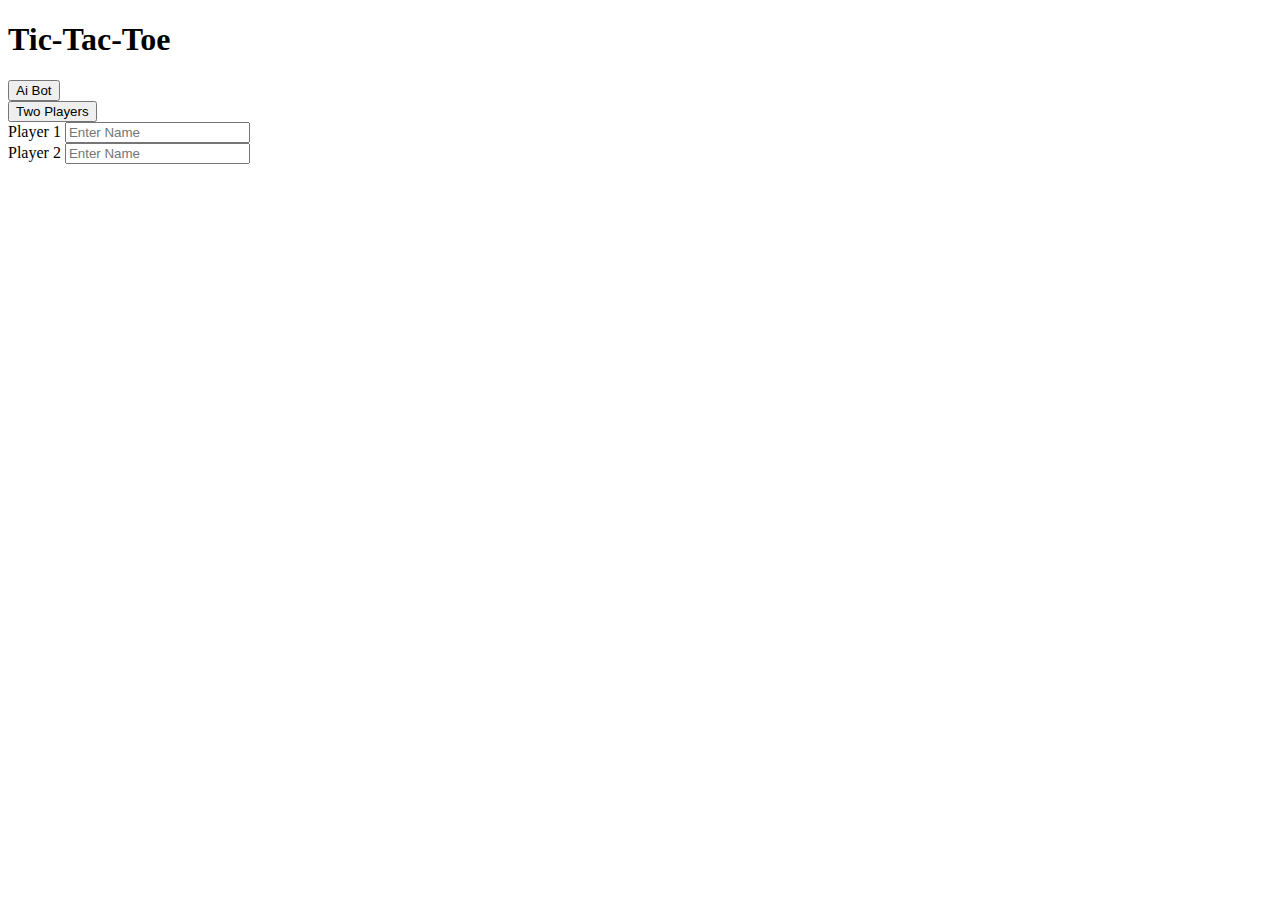
==== startgame.html @ e736c67b "start game page html and css design done" ====
<!DOCTYPE html>
<html lang="en">

<head>
    <meta charset="UTF-8">
    <meta http-equiv="X-UA-Compatible" content="IE=edge">
    <meta name="viewport" content="width=device-width, initial-scale=1.0">
    <title>Tic Tac Toe</title>
</head>

<body>
    <section class="game-title">
        <h1>
            <span class="game-name">Tic</span>-Tac-<span class="game-name">Toe</span>
        </h1>
    </section>
    <section class="choose-opponent">
        <div class="ai">
            <button class="ai-btn">Ai Bot</button>
        </div>
        <div class="two-players">
            <button class="players-btn">Two Players</button>
        </div>
        <section class="player-names">
            <div>
                <label for="p1name">Player 1</label>
                <input type="text" name="player1" id="p1name" placeholder="Enter Name">
            </div>
            <div>
                <label for="p2name">Player 2</label>
                <input type="text" name="player2" id="p2name" placeholder="Enter Name">
            </div>
        </section>
    </section>
</body>

</html>
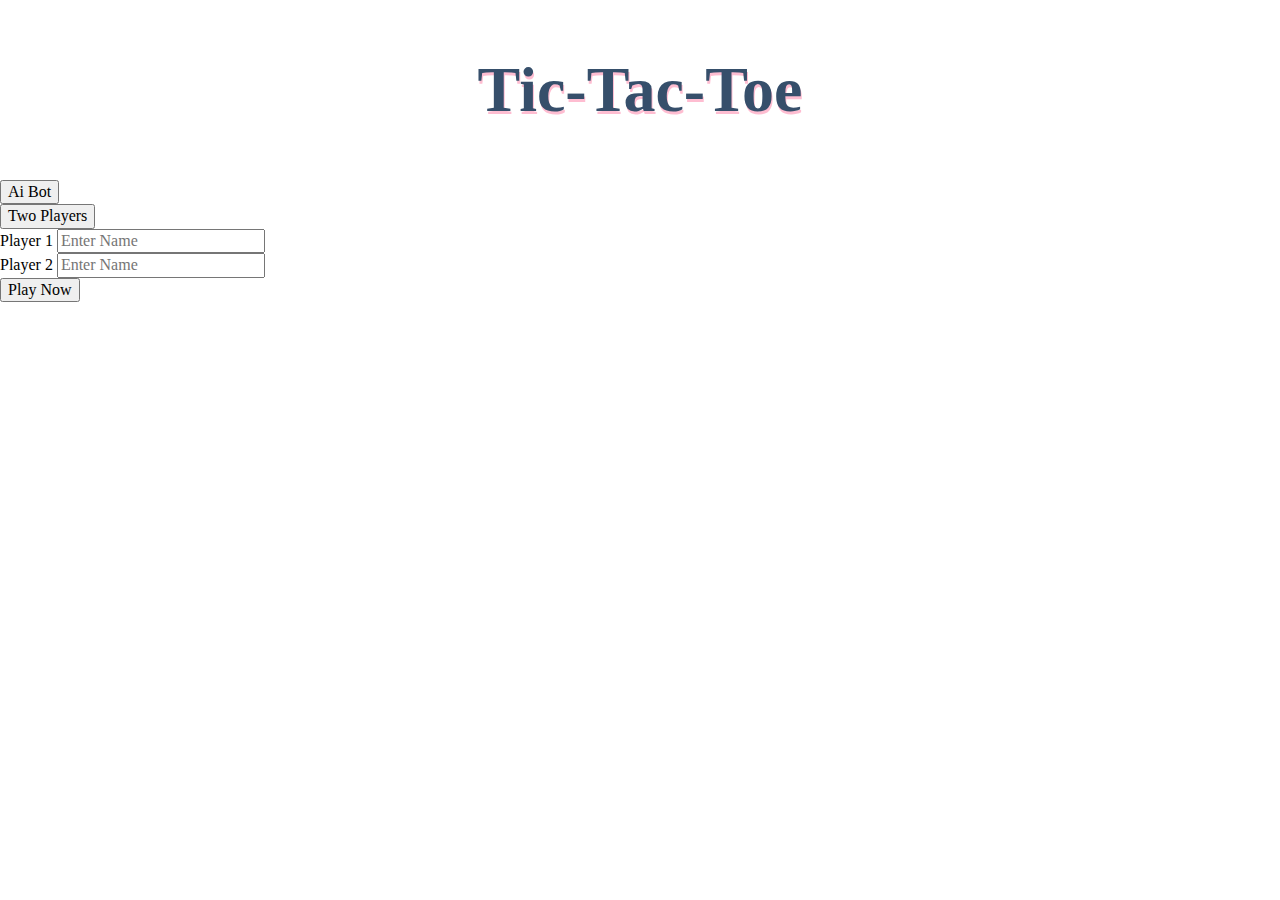
==== commit 535dce9e: "start game style has added" ====
--- a/startgame.html
+++ b/startgame.html
@@ -5,6 +5,9 @@
     <meta charset="UTF-8">
     <meta http-equiv="X-UA-Compatible" content="IE=edge">
     <meta name="viewport" content="width=device-width, initial-scale=1.0">
+    <link rel="stylesheet" href="./style/startgame.css">
+    <link rel="stylesheet" href="./style/normalize.css">
+    <link rel="shortcut icon" href="./image/favicon/tic-tac-toe.png" type="image/x-icon">
     <title>Tic Tac Toe</title>
 </head>
 
@@ -24,14 +27,15 @@
         <section class="player-names">
             <div>
                 <label for="p1name">Player 1</label>
-                <input type="text" name="player1" id="p1name" placeholder="Enter Name">
+                <input type="text" name="player1" id="p1name" placeholder="Enter Name" value="">
             </div>
             <div>
                 <label for="p2name">Player 2</label>
-                <input type="text" name="player2" id="p2name" placeholder="Enter Name">
+                <input type="text" name="player2" id="p2name" placeholder="Enter Name" value="">
             </div>
         </section>
     </section>
+    <button class="play-now">Play Now</button>
 </body>
 
 </html>--- a/style/startgame.css
+++ b/style/startgame.css
@@ -0,0 +1,21 @@
+:root {
+  --blue: #69d3e9;
+  --orange: #f48530;
+  --light-orange: #facca9;
+  --white: white;
+  --purple: #fc5185;
+  --gray: #364f6b;
+}
+.game-title {
+  height: 20vh;
+  display: flex;
+  flex-direction: column;
+  justify-content: center;
+  align-items: center;
+}
+.game-title > h1 {
+  margin: 0;
+  font-size: 64px;
+  color: var(--gray, cornflowerblue);
+  text-shadow: 1px 3px 0px rgba(252, 81, 133, 0.38);
+}
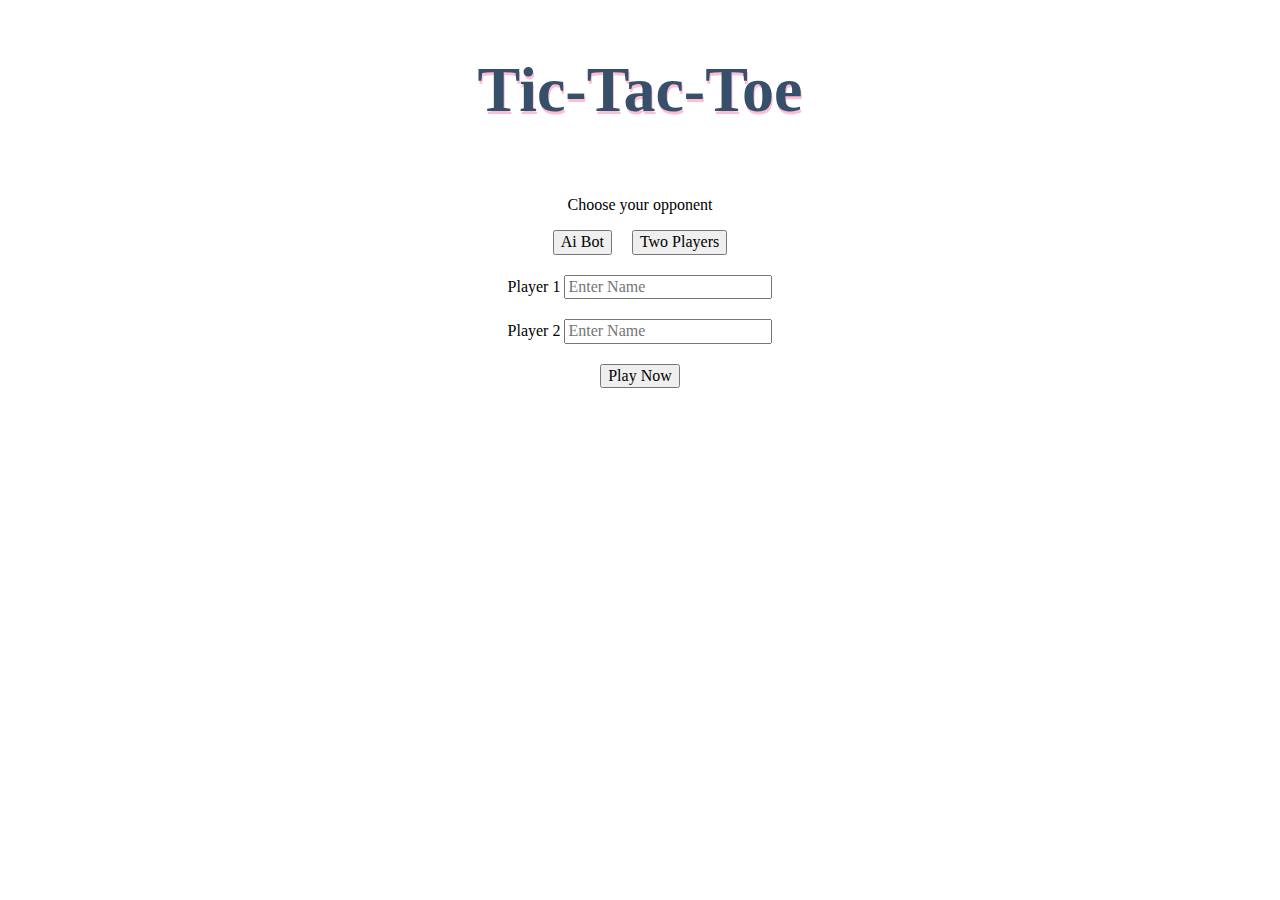
==== commit e95d4c1c: "Position html elemnt as design complete" ====
--- a/startgame.html
+++ b/startgame.html
@@ -17,6 +17,9 @@
             <span class="game-name">Tic</span>-Tac-<span class="game-name">Toe</span>
         </h1>
     </section>
+    <div>
+        <p class="choose-text">Choose your opponent</p>
+    </div>
     <section class="choose-opponent">
         <div class="ai">
             <button class="ai-btn">Ai Bot</button>
@@ -24,18 +27,20 @@
         <div class="two-players">
             <button class="players-btn">Two Players</button>
         </div>
-        <section class="player-names">
-            <div>
-                <label for="p1name">Player 1</label>
-                <input type="text" name="player1" id="p1name" placeholder="Enter Name" value="">
-            </div>
-            <div>
-                <label for="p2name">Player 2</label>
-                <input type="text" name="player2" id="p2name" placeholder="Enter Name" value="">
-            </div>
-        </section>
     </section>
-    <button class="play-now">Play Now</button>
+    <section class="player-names">
+        <div>
+            <label for="p1name">Player 1</label>
+            <input type="text" name="player1" id="p1name" placeholder="Enter Name" value="">
+        </div>
+        <div>
+            <label for="p2name">Player 2</label>
+            <input type="text" name="player2" id="p2name" placeholder="Enter Name" value="">
+        </div>
+    </section>
+    <div class="play-now">
+        <button class="play-nowbtn">Play Now</button>
+    </div>
 </body>
 
 </html>--- a/style/startgame.css
+++ b/style/startgame.css
@@ -13,9 +13,29 @@
   justify-content: center;
   align-items: center;
 }
+.choose-text {
+  text-align: center;
+}
 .game-title > h1 {
   margin: 0;
   font-size: 64px;
   color: var(--gray, cornflowerblue);
   text-shadow: 1px 3px 0px rgba(252, 81, 133, 0.38);
 }
+.choose-opponent {
+  display: flex;
+  justify-content: center;
+  gap: 20px;
+}
+.player-names {
+  display: flex;
+  flex-direction: column;
+  align-items: center;
+  gap: 20px;
+  margin-top: 20px;
+  margin-bottom: 20px;
+}
+.play-now {
+  display: flex;
+  justify-content: center;
+}
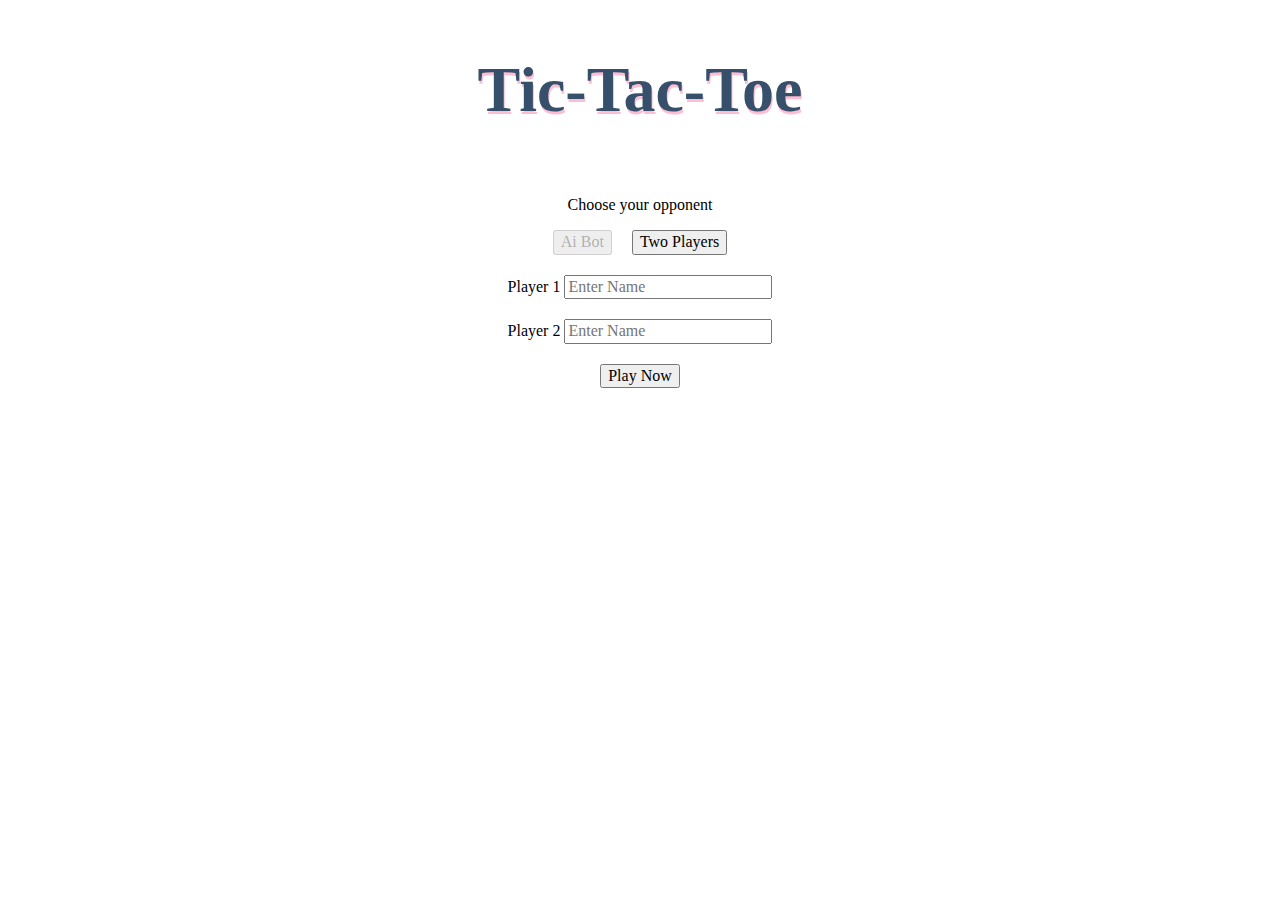
==== commit 18e53561: "Click on play now button will take user to index.html page" ====
--- a/startgame.html
+++ b/startgame.html
@@ -22,7 +22,7 @@
     </div>
     <section class="choose-opponent">
         <div class="ai">
-            <button class="ai-btn">Ai Bot</button>
+            <button class="ai-btn" disabled>Ai Bot</button>
         </div>
         <div class="two-players">
             <button class="players-btn">Two Players</button>
@@ -37,10 +37,10 @@
             <label for="p2name">Player 2</label>
             <input type="text" name="player2" id="p2name" placeholder="Enter Name" value="">
         </div>
+        <div class="play-now">
+            <a href="index.html"><button class="play-nowbtn">Play Now</button> </a>
+        </div>
     </section>
-    <div class="play-now">
-        <button class="play-nowbtn">Play Now</button>
-    </div>
 </body>
 
 </html>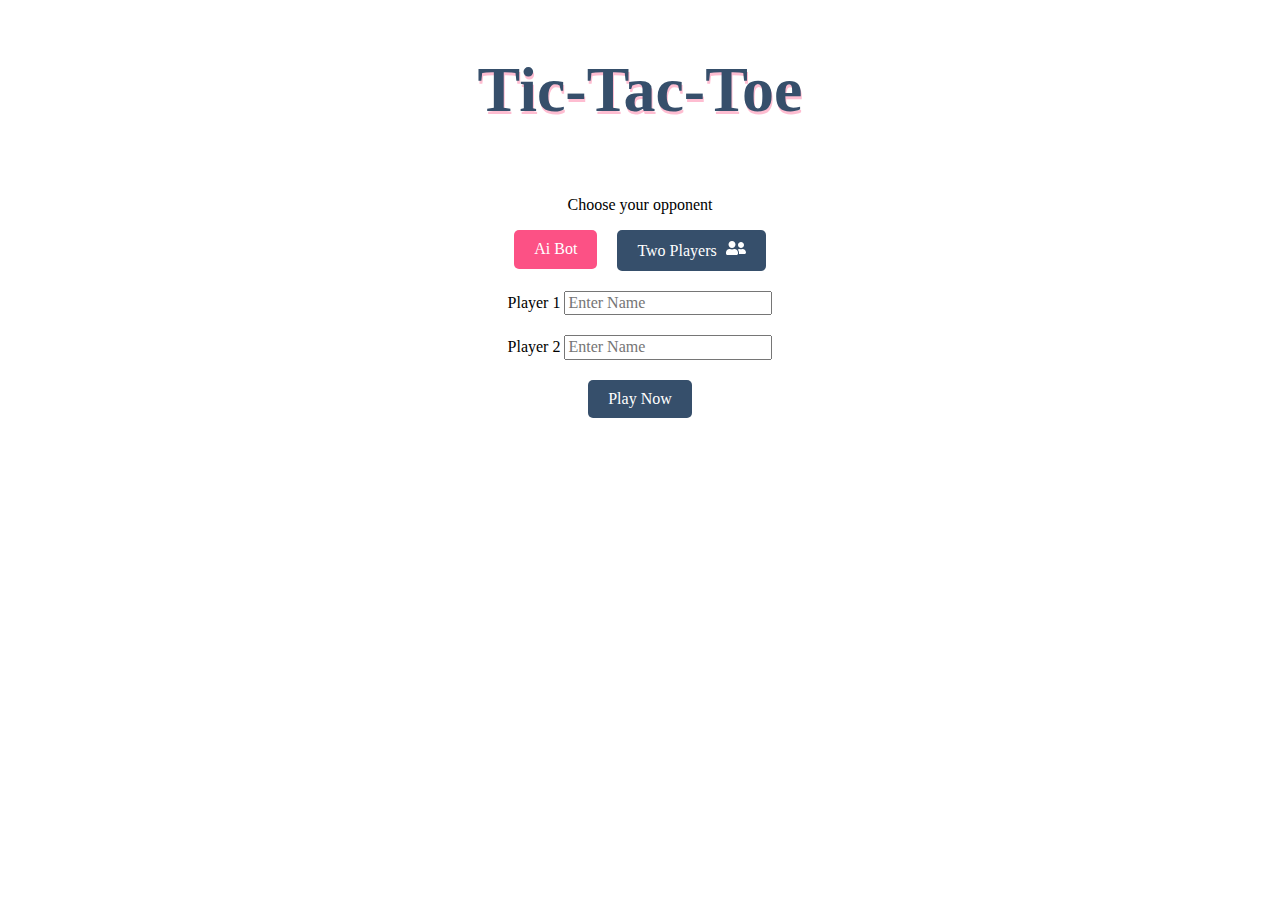
==== commit f094671c: "Button color and style done" ====
--- a/startgame.html
+++ b/startgame.html
@@ -7,6 +7,7 @@
     <meta name="viewport" content="width=device-width, initial-scale=1.0">
     <link rel="stylesheet" href="./style/startgame.css">
     <link rel="stylesheet" href="./style/normalize.css">
+
     <link rel="shortcut icon" href="./image/favicon/tic-tac-toe.png" type="image/x-icon">
     <title>Tic Tac Toe</title>
 </head>
@@ -25,7 +26,13 @@
             <button class="ai-btn" disabled>Ai Bot</button>
         </div>
         <div class="two-players">
-            <button class="players-btn">Two Players</button>
+            <button class="players-btn">Two Players <svg class="svg-inline--fa fa-user-friends fa-w-20" id="btn-icons"
+                    aria-hidden="true" focusable="false" data-prefix="fas" data-icon="user-friends" role="img"
+                    xmlns="http://www.w3.org/2000/svg" viewBox="0 0 640 512" data-fa-i2svg="">
+                    <path fill="currentColor"
+                        d="M192 256c61.9 0 112-50.1 112-112S253.9 32 192 32 80 82.1 80 144s50.1 112 112 112zm76.8 32h-8.3c-20.8 10-43.9 16-68.5 16s-47.6-6-68.5-16h-8.3C51.6 288 0 339.6 0 403.2V432c0 26.5 21.5 48 48 48h288c26.5 0 48-21.5 48-48v-28.8c0-63.6-51.6-115.2-115.2-115.2zM480 256c53 0 96-43 96-96s-43-96-96-96-96 43-96 96 43 96 96 96zm48 32h-3.8c-13.9 4.8-28.6 8-44.2 8s-30.3-3.2-44.2-8H432c-20.4 0-39.2 5.9-55.7 15.4 24.4 26.3 39.7 61.2 39.7 99.8v38.4c0 2.2-.5 4.3-.6 6.4H592c26.5 0 48-21.5 48-48 0-61.9-50.1-112-112-112z">
+                    </path>
+                </svg> </button>
         </div>
     </section>
     <section class="player-names">
@@ -37,10 +44,11 @@
             <label for="p2name">Player 2</label>
             <input type="text" name="player2" id="p2name" placeholder="Enter Name" value="">
         </div>
-        <div class="play-now">
-            <a href="index.html"><button class="play-nowbtn">Play Now</button> </a>
-        </div>
+
     </section>
+    <div class="play-now">
+        <a href="index.html"><button class="play-now-btn">Play Now</button> </a>
+    </div>
 </body>
 
 </html>--- a/style/startgame.css
+++ b/style/startgame.css
@@ -39,3 +39,30 @@
   display: flex;
   justify-content: center;
 }
+.player-names-hide {
+  display: none;
+}
+button {
+  padding: 10px 20px;
+  border-radius: 5px;
+  border: none;
+  color: var(--white);
+  font-size: 100%;
+  font-family: inherit;
+  cursor: pointer;
+}
+.ai-btn {
+  background-color: var(--purple);
+}
+.players-btn {
+  background-color: var(--gray);
+}
+.play-now-btn {
+  background-color: var(--gray);
+}
+#btn-icons {
+  margin-left: 5px;
+}
+.svg-inline--fa.fa-w-20 {
+  width: 1.25em;
+}
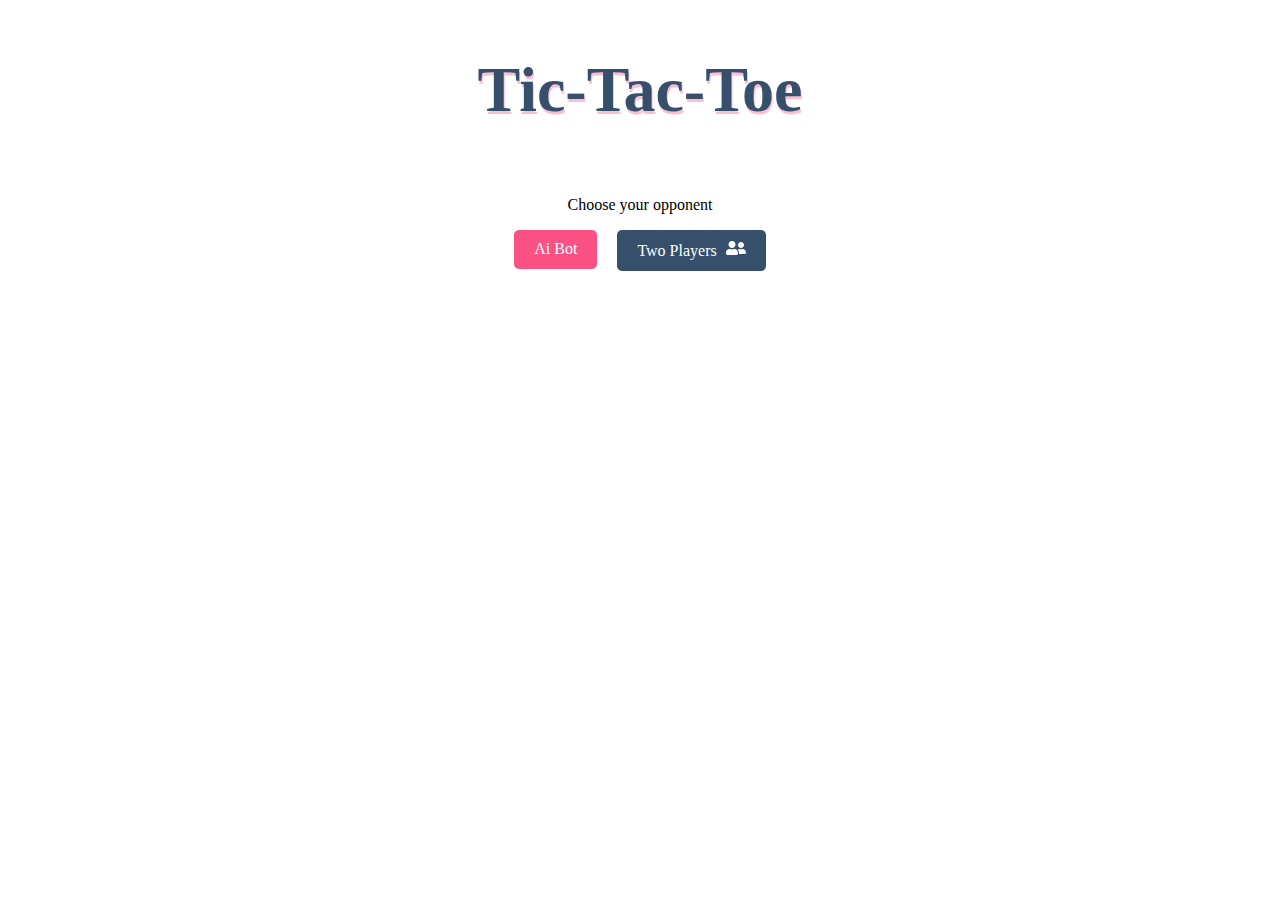
==== commit c479e2a4: "Get player1name,player2name from input field" ====
--- a/startgame.html
+++ b/startgame.html
@@ -35,20 +35,22 @@
                 </svg> </button>
         </div>
     </section>
-    <section class="player-names">
+    <section class="player-names hide-input-btn">
         <div>
             <label for="p1name">Player 1</label>
-            <input type="text" name="player1" id="p1name" placeholder="Enter Name" value="">
+            <input type="text" name="player1" id="p1name" placeholder="Enter Name">
         </div>
         <div>
             <label for="p2name">Player 2</label>
-            <input type="text" name="player2" id="p2name" placeholder="Enter Name" value="">
+            <input type="text" name="player2" id="p2name" placeholder="Enter Name">
         </div>
 
     </section>
-    <div class="play-now">
-        <a href="index.html"><button class="play-now-btn">Play Now</button> </a>
+    <div class="play-now hide-input-btn">
+        <!-- <a href="index.html">--><button class="play-now-btn">Play Now</button> <!--</a> -->
     </div>
+
+    <script src="./script/startgame.js"></script>
 </body>
 
 </html>--- a/style/startgame.css
+++ b/style/startgame.css
@@ -54,15 +54,29 @@
 .ai-btn {
   background-color: var(--purple);
 }
-.players-btn {
-  background-color: var(--gray);
+.ai-btn:hover,
+.ai-btn:focus {
+  background-color: var(--white);
+  color: var(--purple);
 }
+.players-btn,
 .play-now-btn {
   background-color: var(--gray);
 }
+.players-btn:hover,
+.play-now-btn:hover,
+.players-btn:focus,
+.players-now-btn:focus {
+  background-color: var(--white);
+  color: var(--gray);
+}
+
 #btn-icons {
   margin-left: 5px;
 }
 .svg-inline--fa.fa-w-20 {
   width: 1.25em;
 }
+.hide-input-btn {
+  display: none;
+}
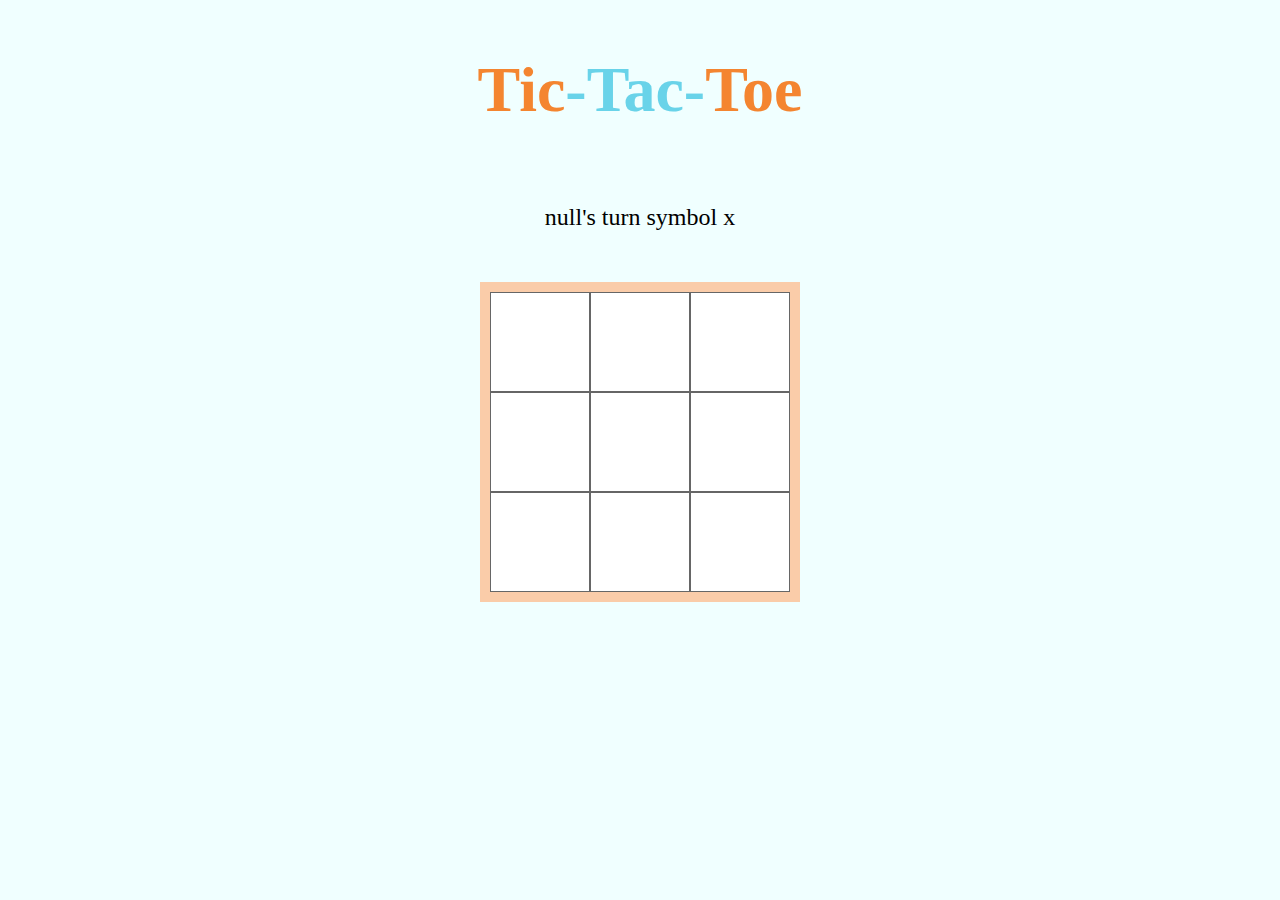
==== commit 28fc7860: "startgane.html move to same location as index.html" ====
--- a/startgame.html
+++ b/startgame.html
@@ -1,56 +1,50 @@
 <!DOCTYPE html>
 <html lang="en">
+    <head>
+        <meta charset="UTF-8" />
+        <meta http-equiv="X-UA-Compatible" content="IE=edge" />
+        <meta name="viewport" content="width=device-width, initial-scale=1.0" />
+        <link rel="stylesheet" href="./style/normalize.css" />
+        <link rel="stylesheet" href="./style/style.css" />
+        <link
+            rel="shortcut icon"
+            href="./image/favicon/tic-tac-toe.png"
+            type="image/x-icon"
+        />
+        <title>Tic Tac Toe</title>
+    </head>
 
-<head>
-    <meta charset="UTF-8">
-    <meta http-equiv="X-UA-Compatible" content="IE=edge">
-    <meta name="viewport" content="width=device-width, initial-scale=1.0">
-    <link rel="stylesheet" href="./style/startgame.css">
-    <link rel="stylesheet" href="./style/normalize.css">
+    <body>
+        <section class="game-title">
+            <h1>
+                <span class="game-name">Tic</span>-Tac-<span class="game-name"
+                    >Toe</span
+                >
+            </h1>
+        </section>
 
-    <link rel="shortcut icon" href="./image/favicon/tic-tac-toe.png" type="image/x-icon">
-    <title>Tic Tac Toe</title>
-</head>
+        <section>
+            <p class="player-turn"></p>
+        </section>
 
-<body>
-    <section class="game-title">
-        <h1>
-            <span class="game-name">Tic</span>-Tac-<span class="game-name">Toe</span>
-        </h1>
-    </section>
-    <div>
-        <p class="choose-text">Choose your opponent</p>
-    </div>
-    <section class="choose-opponent">
-        <div class="ai">
-            <button class="ai-btn" disabled>Ai Bot</button>
-        </div>
-        <div class="two-players">
-            <button class="players-btn">Two Players <svg class="svg-inline--fa fa-user-friends fa-w-20" id="btn-icons"
-                    aria-hidden="true" focusable="false" data-prefix="fas" data-icon="user-friends" role="img"
-                    xmlns="http://www.w3.org/2000/svg" viewBox="0 0 640 512" data-fa-i2svg="">
-                    <path fill="currentColor"
-                        d="M192 256c61.9 0 112-50.1 112-112S253.9 32 192 32 80 82.1 80 144s50.1 112 112 112zm76.8 32h-8.3c-20.8 10-43.9 16-68.5 16s-47.6-6-68.5-16h-8.3C51.6 288 0 339.6 0 403.2V432c0 26.5 21.5 48 48 48h288c26.5 0 48-21.5 48-48v-28.8c0-63.6-51.6-115.2-115.2-115.2zM480 256c53 0 96-43 96-96s-43-96-96-96-96 43-96 96 43 96 96 96zm48 32h-3.8c-13.9 4.8-28.6 8-44.2 8s-30.3-3.2-44.2-8H432c-20.4 0-39.2 5.9-55.7 15.4 24.4 26.3 39.7 61.2 39.7 99.8v38.4c0 2.2-.5 4.3-.6 6.4H592c26.5 0 48-21.5 48-48 0-61.9-50.1-112-112-112z">
-                    </path>
-                </svg> </button>
-        </div>
-    </section>
-    <section class="player-names hide-input-btn">
-        <div>
-            <label for="p1name">Player 1</label>
-            <input type="text" name="player1" id="p1name" placeholder="Enter Name">
-        </div>
-        <div>
-            <label for="p2name">Player 2</label>
-            <input type="text" name="player2" id="p2name" placeholder="Enter Name">
-        </div>
+        <section>
+            <div class="container">
+                <div class="item" data-rowcol="00"></div>
+                <div class="item box" data-rowcol="01"></div>
+                <div class="item" data-rowcol="02"></div>
+                <div class="item" data-rowcol="10"></div>
+                <div class="item box" data-rowcol="11"></div>
+                <div class="item" data-rowcol="12"></div>
+                <div class="item" data-rowcol="20"></div>
+                <div class="item box" data-rowcol="21"></div>
+                <div class="item" data-rowcol="22"></div>
+                <div class="play-again">
+                    <p class="winner-msg"></p>
+                    <button class="restart-btn">Play Again</button>
+                </div>
+            </div>
+        </section>
 
-    </section>
-    <div class="play-now hide-input-btn">
-        <!-- <a href="index.html">--><button class="play-now-btn">Play Now</button> <!--</a> -->
-    </div>
-
-    <script src="./script/startgame.js"></script>
-</body>
-
-</html>+        <script src="./script/script.js"></script>
+    </body>
+</html>
--- a/style/style.css
+++ b/style/style.css
@@ -0,0 +1,87 @@
+:root {
+    --blue: #69d3e9;
+    --orange: #f48530;
+    --light-orange: #facca9;
+    --white: white;
+}
+body {
+    /* 
+  background-repeat: no-repeat;
+  background-size: cover;
+  background-position: center center;
+  height: 100vh; */
+    background-color: azure;
+}
+button {
+    font-family: inherit;
+    font-size: 100%;
+}
+p {
+    text-align: center;
+}
+.game-title {
+    height: 20vh;
+    display: flex;
+    flex-direction: column;
+    justify-content: center;
+    align-items: center;
+}
+.game-title > h1 {
+    margin: 0;
+    font-size: 64px;
+    color: var(--blue, cornflowerblue);
+}
+.game-name {
+    color: var(--orange, orange);
+}
+.winner-msg {
+    font-size: 32px;
+    text-transform: capitalize;
+    color: var(--white, white);
+}
+.container {
+    position: relative;
+    width: 300px;
+    margin: 50px auto;
+    display: grid;
+    grid-template-columns: repeat(3, 100px);
+    grid-template-rows: repeat(3, 100px);
+    background-color: var(--light-orange, lightsalmon);
+    padding: 10px;
+}
+.item {
+    background-color: rgba(255, 255, 255, 0.8);
+    border: 1px solid rgba(0, 0, 0, 0.6);
+    padding: 20px;
+    font-size: 32px;
+    background-color: var(--white, white);
+    display: flex;
+    justify-content: center;
+    align-items: center;
+}
+.play-again {
+    width: 100%;
+    height: 100%;
+    margin: 0 auto;
+    position: absolute;
+    top: 0;
+    left: 0;
+    display: none;
+    flex-direction: column;
+    justify-content: center;
+    align-items: center;
+    opacity: 0.9;
+}
+.restart-btn {
+    padding: 10px 20px;
+    border-radius: 5px;
+    cursor: pointer;
+    background-color: var(--white, white);
+}
+.result-msg {
+    display: flex;
+}
+.player-turn {
+    font-size: 24px;
+    color: black;
+}
